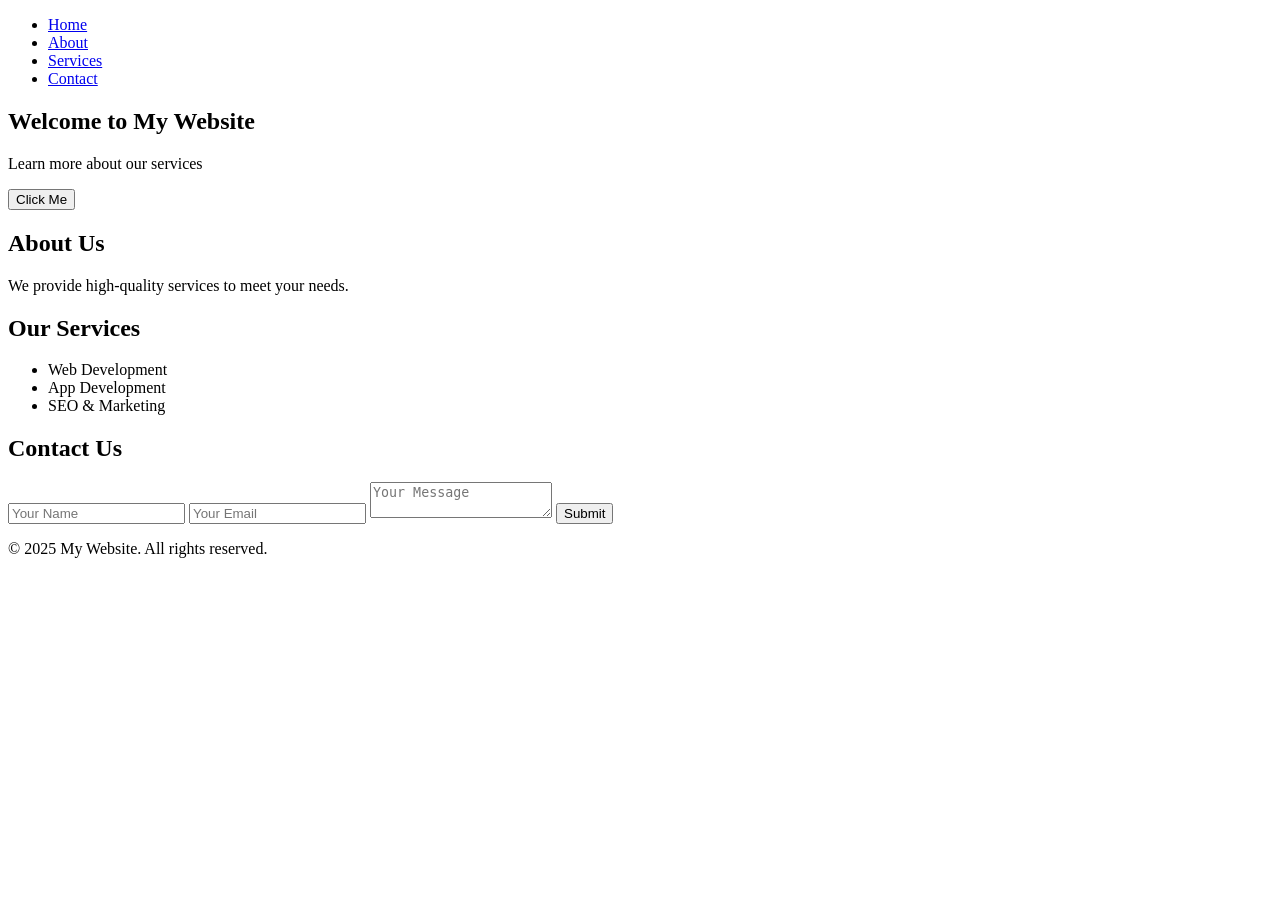
==== index.html @ a34a3e42 "Add files via upload" ====
<!DOCTYPE html>
<html lang="en">
<head>
    <meta charset="UTF-8">
    <meta name="viewport" content="width=device-width, initial-scale=1.0">
    <title>My Website</title>
    <link rel="stylesheet" href="styles.css">
</head>
<body>
    <header>
        <nav>
            <ul>
                <li><a href="#home">Home</a></li>
                <li><a href="#about">About</a></li>
                <li><a href="#services">Services</a></li>
                <li><a href="#contact">Contact</a></li>
            </ul>
        </nav>
    </header>

    <section id="home" class="hero">
        <h1>Welcome to My Website</h1>
        <p>Learn more about our services</p>
        <button onclick="showAlert()">Click Me</button>
    </section>

    <section id="about" class="content">
        <h2>About Us</h2>
        <p>We provide high-quality services to meet your needs.</p>
    </section>

    <section id="services" class="content">
        <h2>Our Services</h2>
        <ul>
            <li>Web Development</li>
            <li>App Development</li>
            <li>SEO & Marketing</li>
        </ul>
    </section>

    <section id="contact" class="content">
        <h2>Contact Us</h2>
        <form>
            <input type="text" id="name" placeholder="Your Name" required>
            <input type="email" id="email" placeholder="Your Email" required>
            <textarea id="message" placeholder="Your Message" required></textarea>
            <button type="submit">Submit</button>
        </form>
    </section>

    <footer>
        <p>&copy; 2025 My Website. All rights reserved.</p>
    </footer>

    <script src="script.js"></script>
</body>
</html>
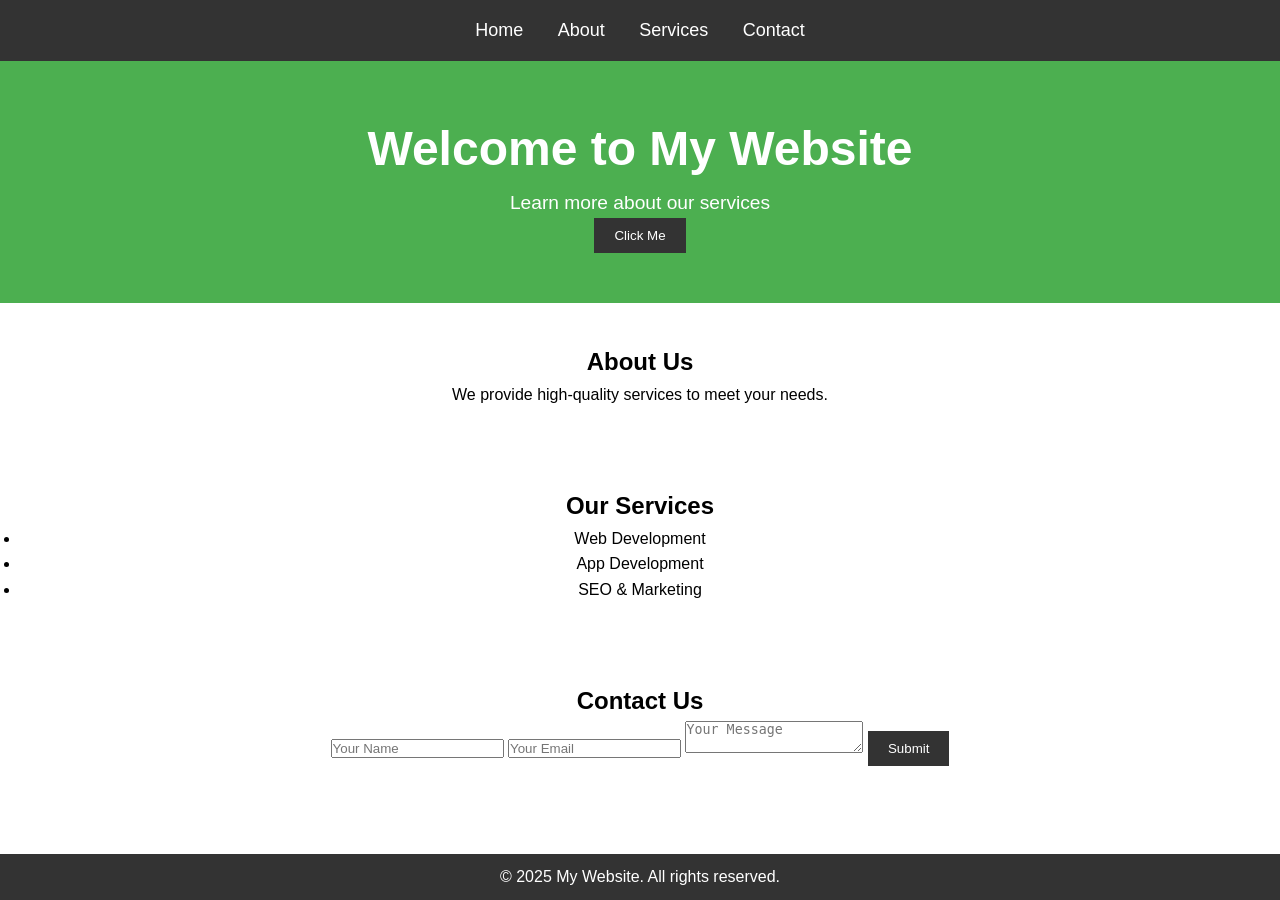
==== commit 7d9dd918: "Update index.html" ====
--- a/index.html
+++ b/index.html
@@ -4,7 +4,7 @@
     <meta charset="UTF-8">
     <meta name="viewport" content="width=device-width, initial-scale=1.0">
     <title>My Website</title>
-    <link rel="stylesheet" href="styles.css">
+    <link rel="stylesheet" href="text-1.css">
 </head>
 <body>
     <header>
--- a/text-1.css
+++ b/text-1.css
@@ -0,0 +1,74 @@
+* {
+    margin: 0;
+    padding: 0;
+    box-sizing: border-box;
+}
+
+body {
+    font-family: Arial, sans-serif;
+    line-height: 1.6;
+}
+
+header {
+    background: #333;
+    color: #fff;
+    padding: 1rem 0;
+}
+
+nav ul {
+    list-style: none;
+    text-align: center;
+}
+
+nav ul li {
+    display: inline;
+    margin: 0 15px;
+}
+
+nav ul li a {
+    color: #fff;
+    text-decoration: none;
+    font-size: 18px;
+}
+
+.hero {
+    background: #4CAF50;
+    color: white;
+    text-align: center;
+    padding: 50px 0;
+}
+
+.hero h1 {
+    font-size: 3rem;
+}
+
+.hero p {
+    font-size: 1.2rem;
+}
+
+button {
+    background: #333;
+    color: white;
+    border: none;
+    padding: 10px 20px;
+    cursor: pointer;
+}
+
+button:hover {
+    background: #555;
+}
+
+.content {
+    padding: 40px 20px;
+    text-align: center;
+}
+
+footer {
+    background: #333;
+    color: white;
+    text-align: center;
+    padding: 10px 0;
+    position: fixed;
+    width: 100%;
+    bottom: 0;
+}
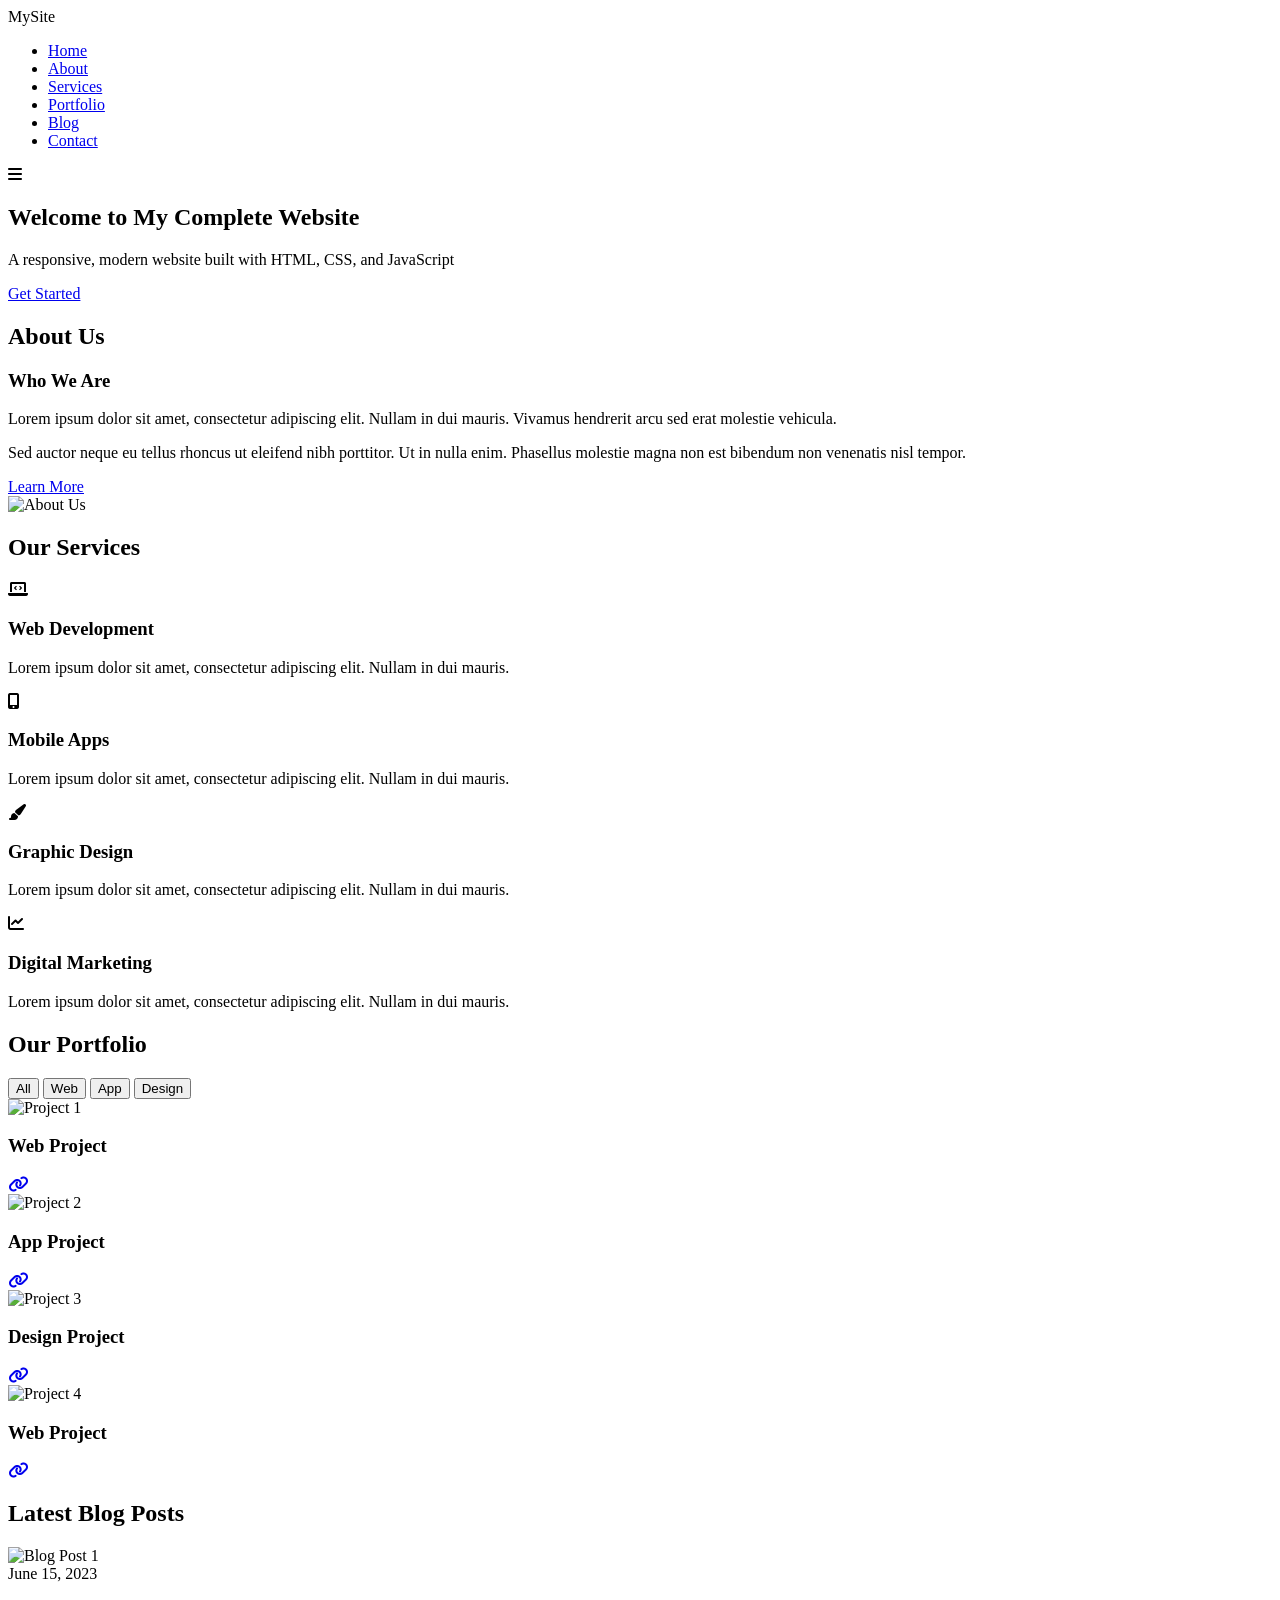
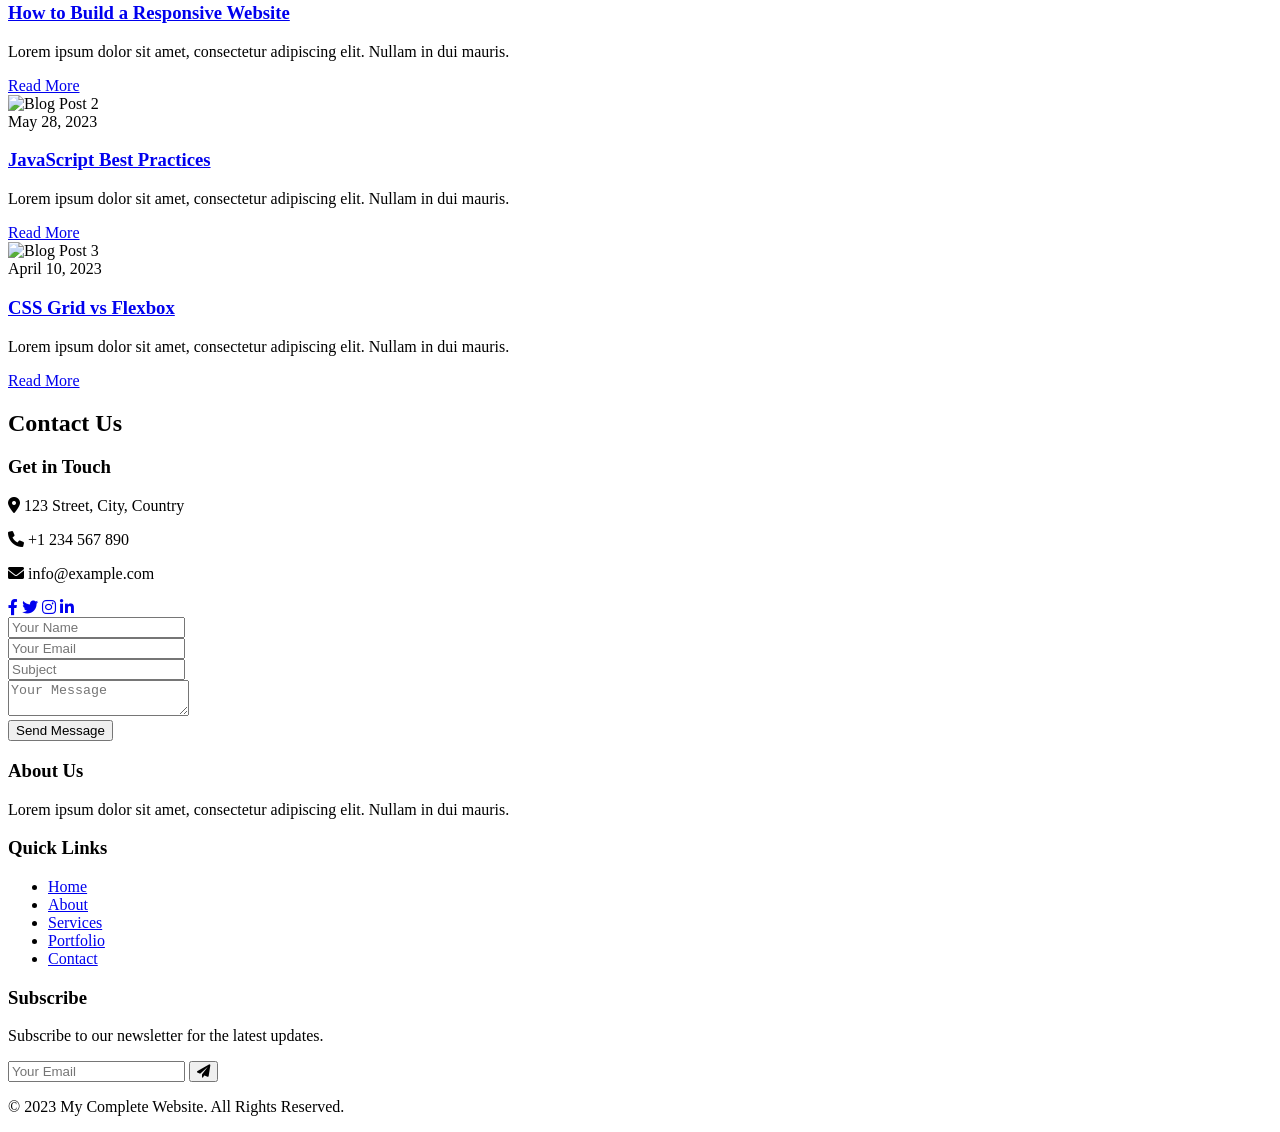
==== commit 79c86026: "Add files via upload" ====
--- a/index.html
+++ b/index.html
@@ -3,55 +3,237 @@
 <head>
     <meta charset="UTF-8">
     <meta name="viewport" content="width=device-width, initial-scale=1.0">
-    <title>My Website</title>
-    <link rel="stylesheet" href="text-1.css">
+    <title>My Complete Website</title>
+    <link rel="stylesheet" href="styles.css">
+    <link rel="stylesheet" href="https://cdnjs.cloudflare.com/ajax/libs/font-awesome/6.0.0-beta3/css/all.min.css">
 </head>
 <body>
+    <!-- Header/Navigation -->
     <header>
-        <nav>
-            <ul>
-                <li><a href="#home">Home</a></li>
-                <li><a href="#about">About</a></li>
-                <li><a href="#services">Services</a></li>
-                <li><a href="#contact">Contact</a></li>
-            </ul>
-        </nav>
+        <div class="container">
+            <div class="logo">MySite</div>
+            <nav class="main-nav">
+                <ul>
+                    <li><a href="#home">Home</a></li>
+                    <li><a href="#about">About</a></li>
+                    <li><a href="#services">Services</a></li>
+                    <li><a href="#portfolio">Portfolio</a></li>
+                    <li><a href="#blog">Blog</a></li>
+                    <li><a href="#contact">Contact</a></li>
+                </ul>
+            </nav>
+            <div class="mobile-menu-btn">
+                <i class="fas fa-bars"></i>
+            </div>
+        </div>
     </header>
 
-    <section id="home" class="hero">
-        <h1>Welcome to My Website</h1>
-        <p>Learn more about our services</p>
-        <button onclick="showAlert()">Click Me</button>
-    </section>
-
-    <section id="about" class="content">
-        <h2>About Us</h2>
-        <p>We provide high-quality services to meet your needs.</p>
-    </section>
-
-    <section id="services" class="content">
-        <h2>Our Services</h2>
-        <ul>
-            <li>Web Development</li>
-            <li>App Development</li>
-            <li>SEO & Marketing</li>
-        </ul>
-    </section>
-
-    <section id="contact" class="content">
-        <h2>Contact Us</h2>
-        <form>
-            <input type="text" id="name" placeholder="Your Name" required>
-            <input type="email" id="email" placeholder="Your Email" required>
-            <textarea id="message" placeholder="Your Message" required></textarea>
-            <button type="submit">Submit</button>
-        </form>
-    </section>
-
+    <!-- Hero Section -->
+    <section class="hero" id="home">
+        <div class="container">
+            <h1>Welcome to My Complete Website</h1>
+            <p>A responsive, modern website built with HTML, CSS, and JavaScript</p>
+            <a href="#contact" class="btn">Get Started</a>
+        </div>
+    </section>
+
+    <!-- About Section -->
+    <section class="about" id="about">
+        <div class="container">
+            <h2>About Us</h2>
+            <div class="about-content">
+                <div class="about-text">
+                    <h3>Who We Are</h3>
+                    <p>Lorem ipsum dolor sit amet, consectetur adipiscing elit. Nullam in dui mauris. Vivamus hendrerit arcu sed erat molestie vehicula.</p>
+                    <p>Sed auctor neque eu tellus rhoncus ut eleifend nibh porttitor. Ut in nulla enim. Phasellus molestie magna non est bibendum non venenatis nisl tempor.</p>
+                    <a href="#" class="btn">Learn More</a>
+                </div>
+                <div class="about-image">
+                    <img src="https://via.placeholder.com/500x300" alt="About Us">
+                </div>
+            </div>
+        </div>
+    </section>
+
+    <!-- Services Section -->
+    <section class="services" id="services">
+        <div class="container">
+            <h2>Our Services</h2>
+            <div class="services-grid">
+                <div class="service">
+                    <i class="fas fa-laptop-code"></i>
+                    <h3>Web Development</h3>
+                    <p>Lorem ipsum dolor sit amet, consectetur adipiscing elit. Nullam in dui mauris.</p>
+                </div>
+                <div class="service">
+                    <i class="fas fa-mobile-alt"></i>
+                    <h3>Mobile Apps</h3>
+                    <p>Lorem ipsum dolor sit amet, consectetur adipiscing elit. Nullam in dui mauris.</p>
+                </div>
+                <div class="service">
+                    <i class="fas fa-paint-brush"></i>
+                    <h3>Graphic Design</h3>
+                    <p>Lorem ipsum dolor sit amet, consectetur adipiscing elit. Nullam in dui mauris.</p>
+                </div>
+                <div class="service">
+                    <i class="fas fa-chart-line"></i>
+                    <h3>Digital Marketing</h3>
+                    <p>Lorem ipsum dolor sit amet, consectetur adipiscing elit. Nullam in dui mauris.</p>
+                </div>
+            </div>
+        </div>
+    </section>
+
+    <!-- Portfolio Section -->
+    <section class="portfolio" id="portfolio">
+        <div class="container">
+            <h2>Our Portfolio</h2>
+            <div class="portfolio-filter">
+                <button class="active" data-filter="all">All</button>
+                <button data-filter="web">Web</button>
+                <button data-filter="app">App</button>
+                <button data-filter="design">Design</button>
+            </div>
+            <div class="portfolio-grid">
+                <div class="portfolio-item" data-category="web">
+                    <img src="https://via.placeholder.com/400x300" alt="Project 1">
+                    <div class="overlay">
+                        <h3>Web Project</h3>
+                        <a href="#"><i class="fas fa-link"></i></a>
+                    </div>
+                </div>
+                <div class="portfolio-item" data-category="app">
+                    <img src="https://via.placeholder.com/400x300" alt="Project 2">
+                    <div class="overlay">
+                        <h3>App Project</h3>
+                        <a href="#"><i class="fas fa-link"></i></a>
+                    </div>
+                </div>
+                <div class="portfolio-item" data-category="design">
+                    <img src="https://via.placeholder.com/400x300" alt="Project 3">
+                    <div class="overlay">
+                        <h3>Design Project</h3>
+                        <a href="#"><i class="fas fa-link"></i></a>
+                    </div>
+                </div>
+                <div class="portfolio-item" data-category="web">
+                    <img src="https://via.placeholder.com/400x300" alt="Project 4">
+                    <div class="overlay">
+                        <h3>Web Project</h3>
+                        <a href="#"><i class="fas fa-link"></i></a>
+                    </div>
+                </div>
+            </div>
+        </div>
+    </section>
+
+    <!-- Blog Section -->
+    <section class="blog" id="blog">
+        <div class="container">
+            <h2>Latest Blog Posts</h2>
+            <div class="blog-grid">
+                <article class="blog-post">
+                    <img src="https://via.placeholder.com/400x250" alt="Blog Post 1">
+                    <div class="post-content">
+                        <span class="post-date">June 15, 2023</span>
+                        <h3><a href="#">How to Build a Responsive Website</a></h3>
+                        <p>Lorem ipsum dolor sit amet, consectetur adipiscing elit. Nullam in dui mauris.</p>
+                        <a href="#" class="read-more">Read More</a>
+                    </div>
+                </article>
+                <article class="blog-post">
+                    <img src="https://via.placeholder.com/400x250" alt="Blog Post 2">
+                    <div class="post-content">
+                        <span class="post-date">May 28, 2023</span>
+                        <h3><a href="#">JavaScript Best Practices</a></h3>
+                        <p>Lorem ipsum dolor sit amet, consectetur adipiscing elit. Nullam in dui mauris.</p>
+                        <a href="#" class="read-more">Read More</a>
+                    </div>
+                </article>
+                <article class="blog-post">
+                    <img src="https://via.placeholder.com/400x250" alt="Blog Post 3">
+                    <div class="post-content">
+                        <span class="post-date">April 10, 2023</span>
+                        <h3><a href="#">CSS Grid vs Flexbox</a></h3>
+                        <p>Lorem ipsum dolor sit amet, consectetur adipiscing elit. Nullam in dui mauris.</p>
+                        <a href="#" class="read-more">Read More</a>
+                    </div>
+                </article>
+            </div>
+        </div>
+    </section>
+
+    <!-- Contact Section -->
+    <section class="contact" id="contact">
+        <div class="container">
+            <h2>Contact Us</h2>
+            <div class="contact-content">
+                <div class="contact-info">
+                    <h3>Get in Touch</h3>
+                    <p><i class="fas fa-map-marker-alt"></i> 123 Street, City, Country</p>
+                    <p><i class="fas fa-phone"></i> +1 234 567 890</p>
+                    <p><i class="fas fa-envelope"></i> info@example.com</p>
+                    <div class="social-links">
+                        <a href="#"><i class="fab fa-facebook-f"></i></a>
+                        <a href="#"><i class="fab fa-twitter"></i></a>
+                        <a href="#"><i class="fab fa-instagram"></i></a>
+                        <a href="#"><i class="fab fa-linkedin-in"></i></a>
+                    </div>
+                </div>
+                <form class="contact-form">
+                    <div class="form-group">
+                        <input type="text" placeholder="Your Name" required>
+                    </div>
+                    <div class="form-group">
+                        <input type="email" placeholder="Your Email" required>
+                    </div>
+                    <div class="form-group">
+                        <input type="text" placeholder="Subject">
+                    </div>
+                    <div class="form-group">
+                        <textarea placeholder="Your Message" required></textarea>
+                    </div>
+                    <button type="submit" class="btn">Send Message</button>
+                </form>
+            </div>
+        </div>
+    </section>
+
+    <!-- Footer -->
     <footer>
-        <p>&copy; 2025 My Website. All rights reserved.</p>
+        <div class="container">
+            <div class="footer-content">
+                <div class="footer-section">
+                    <h3>About Us</h3>
+                    <p>Lorem ipsum dolor sit amet, consectetur adipiscing elit. Nullam in dui mauris.</p>
+                </div>
+                <div class="footer-section">
+                    <h3>Quick Links</h3>
+                    <ul>
+                        <li><a href="#home">Home</a></li>
+                        <li><a href="#about">About</a></li>
+                        <li><a href="#services">Services</a></li>
+                        <li><a href="#portfolio">Portfolio</a></li>
+                        <li><a href="#contact">Contact</a></li>
+                    </ul>
+                </div>
+                <div class="footer-section">
+                    <h3>Subscribe</h3>
+                    <p>Subscribe to our newsletter for the latest updates.</p>
+                    <form class="subscribe-form">
+                        <input type="email" placeholder="Your Email">
+                        <button type="submit"><i class="fas fa-paper-plane"></i></button>
+                    </form>
+                </div>
+            </div>
+        </div>
+        <div class="footer-bottom">
+            <div class="container">
+                <p>&copy; 2023 My Complete Website. All Rights Reserved.</p>
+            </div>
+        </div>
     </footer>
 
     <script src="script.js"></script>
 </body>
-</html>
+</html>
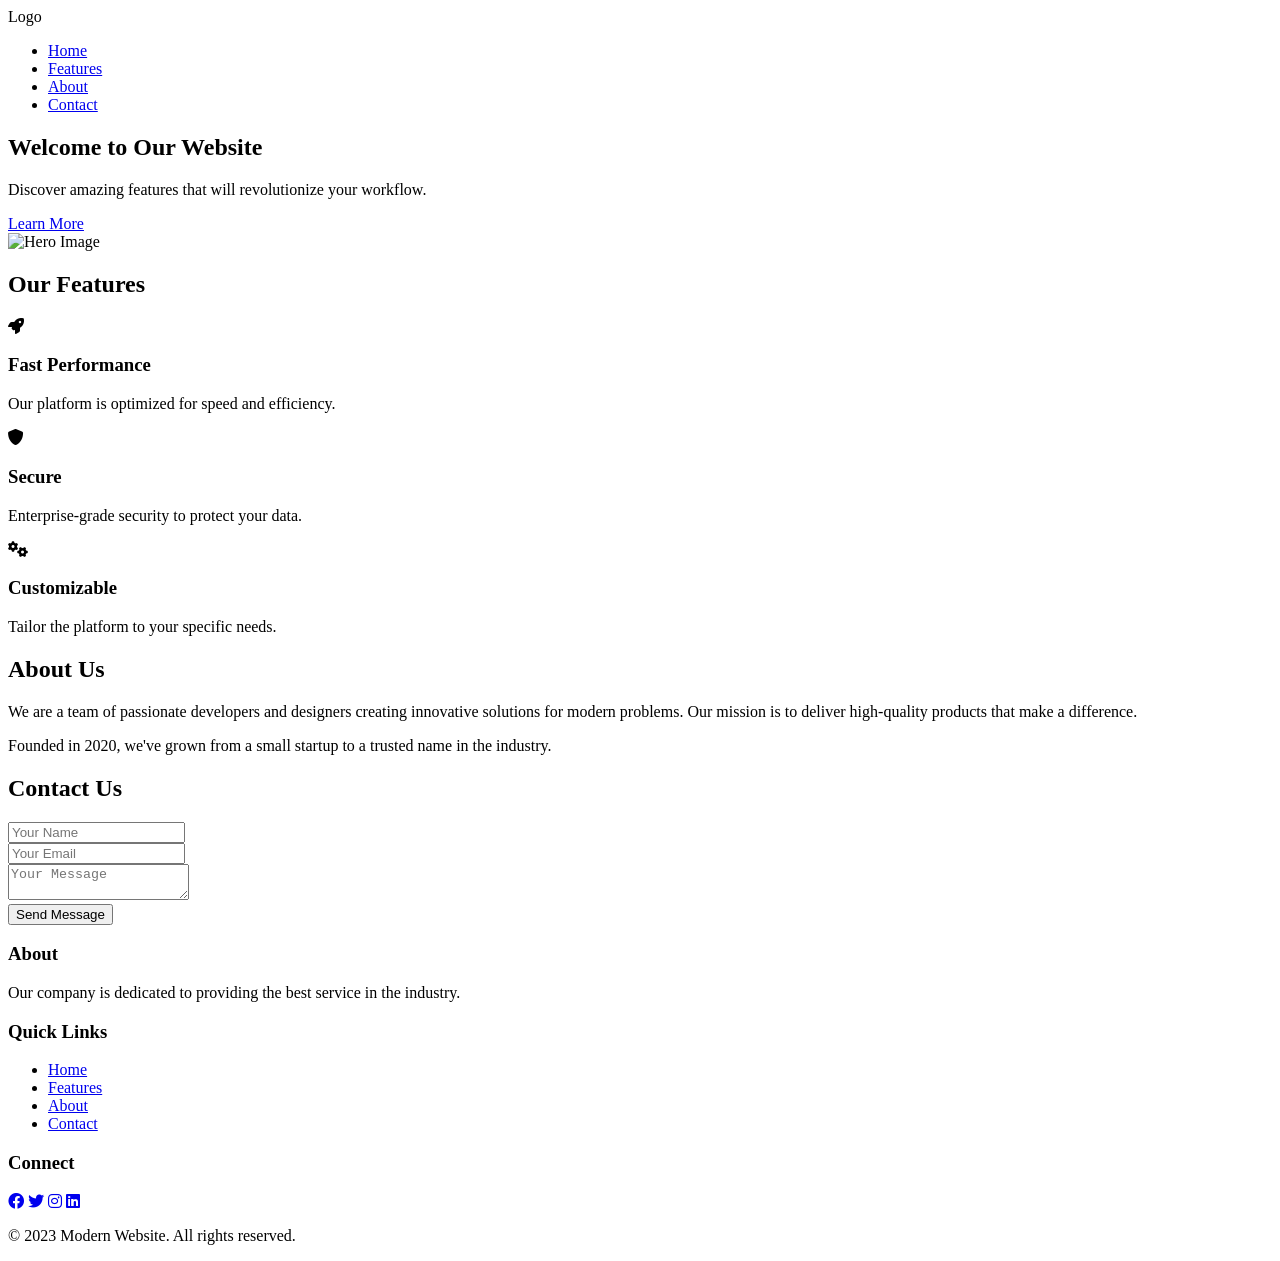
==== commit 75cf8779: "Add files via upload" ====
--- a/index.html
+++ b/index.html
@@ -3,233 +3,122 @@
 <head>
     <meta charset="UTF-8">
     <meta name="viewport" content="width=device-width, initial-scale=1.0">
-    <title>My Complete Website</title>
+    <title>Modern Website</title>
     <link rel="stylesheet" href="styles.css">
     <link rel="stylesheet" href="https://cdnjs.cloudflare.com/ajax/libs/font-awesome/6.0.0-beta3/css/all.min.css">
 </head>
 <body>
-    <!-- Header/Navigation -->
     <header>
         <div class="container">
-            <div class="logo">MySite</div>
-            <nav class="main-nav">
-                <ul>
+            <nav>
+                <div class="logo">Logo</div>
+                <ul class="nav-links">
                     <li><a href="#home">Home</a></li>
+                    <li><a href="#features">Features</a></li>
                     <li><a href="#about">About</a></li>
-                    <li><a href="#services">Services</a></li>
-                    <li><a href="#portfolio">Portfolio</a></li>
-                    <li><a href="#blog">Blog</a></li>
                     <li><a href="#contact">Contact</a></li>
                 </ul>
+                <div class="burger">
+                    <div class="line1"></div>
+                    <div class="line2"></div>
+                    <div class="line3"></div>
+                </div>
             </nav>
-            <div class="mobile-menu-btn">
-                <i class="fas fa-bars"></i>
-            </div>
         </div>
     </header>
 
-    <!-- Hero Section -->
-    <section class="hero" id="home">
+    <section id="home" class="hero">
         <div class="container">
-            <h1>Welcome to My Complete Website</h1>
-            <p>A responsive, modern website built with HTML, CSS, and JavaScript</p>
-            <a href="#contact" class="btn">Get Started</a>
+            <div class="hero-content">
+                <h1>Welcome to Our Website</h1>
+                <p>Discover amazing features that will revolutionize your workflow.</p>
+                <a href="#features" class="btn">Learn More</a>
+            </div>
+            <div class="hero-image">
+                <img src="https://via.placeholder.com/500x300" alt="Hero Image">
+            </div>
         </div>
     </section>
 
-    <!-- About Section -->
-    <section class="about" id="about">
+    <section id="features" class="features">
         <div class="container">
-            <h2>About Us</h2>
-            <div class="about-content">
-                <div class="about-text">
-                    <h3>Who We Are</h3>
-                    <p>Lorem ipsum dolor sit amet, consectetur adipiscing elit. Nullam in dui mauris. Vivamus hendrerit arcu sed erat molestie vehicula.</p>
-                    <p>Sed auctor neque eu tellus rhoncus ut eleifend nibh porttitor. Ut in nulla enim. Phasellus molestie magna non est bibendum non venenatis nisl tempor.</p>
-                    <a href="#" class="btn">Learn More</a>
+            <h2>Our Features</h2>
+            <div class="features-grid">
+                <div class="feature-card">
+                    <i class="fas fa-rocket"></i>
+                    <h3>Fast Performance</h3>
+                    <p>Our platform is optimized for speed and efficiency.</p>
                 </div>
-                <div class="about-image">
-                    <img src="https://via.placeholder.com/500x300" alt="About Us">
+                <div class="feature-card">
+                    <i class="fas fa-shield-alt"></i>
+                    <h3>Secure</h3>
+                    <p>Enterprise-grade security to protect your data.</p>
+                </div>
+                <div class="feature-card">
+                    <i class="fas fa-cogs"></i>
+                    <h3>Customizable</h3>
+                    <p>Tailor the platform to your specific needs.</p>
                 </div>
             </div>
         </div>
     </section>
 
-    <!-- Services Section -->
-    <section class="services" id="services">
+    <section id="about" class="about">
         <div class="container">
-            <h2>Our Services</h2>
-            <div class="services-grid">
-                <div class="service">
-                    <i class="fas fa-laptop-code"></i>
-                    <h3>Web Development</h3>
-                    <p>Lorem ipsum dolor sit amet, consectetur adipiscing elit. Nullam in dui mauris.</p>
-                </div>
-                <div class="service">
-                    <i class="fas fa-mobile-alt"></i>
-                    <h3>Mobile Apps</h3>
-                    <p>Lorem ipsum dolor sit amet, consectetur adipiscing elit. Nullam in dui mauris.</p>
-                </div>
-                <div class="service">
-                    <i class="fas fa-paint-brush"></i>
-                    <h3>Graphic Design</h3>
-                    <p>Lorem ipsum dolor sit amet, consectetur adipiscing elit. Nullam in dui mauris.</p>
-                </div>
-                <div class="service">
-                    <i class="fas fa-chart-line"></i>
-                    <h3>Digital Marketing</h3>
-                    <p>Lorem ipsum dolor sit amet, consectetur adipiscing elit. Nullam in dui mauris.</p>
-                </div>
+            <div class="about-content">
+                <h2>About Us</h2>
+                <p>We are a team of passionate developers and designers creating innovative solutions for modern problems. Our mission is to deliver high-quality products that make a difference.</p>
+                <p>Founded in 2020, we've grown from a small startup to a trusted name in the industry.</p>
             </div>
         </div>
     </section>
 
-    <!-- Portfolio Section -->
-    <section class="portfolio" id="portfolio">
+    <section id="contact" class="contact">
         <div class="container">
-            <h2>Our Portfolio</h2>
-            <div class="portfolio-filter">
-                <button class="active" data-filter="all">All</button>
-                <button data-filter="web">Web</button>
-                <button data-filter="app">App</button>
-                <button data-filter="design">Design</button>
-            </div>
-            <div class="portfolio-grid">
-                <div class="portfolio-item" data-category="web">
-                    <img src="https://via.placeholder.com/400x300" alt="Project 1">
-                    <div class="overlay">
-                        <h3>Web Project</h3>
-                        <a href="#"><i class="fas fa-link"></i></a>
-                    </div>
+            <h2>Contact Us</h2>
+            <form id="contactForm">
+                <div class="form-group">
+                    <input type="text" id="name" placeholder="Your Name" required>
                 </div>
-                <div class="portfolio-item" data-category="app">
-                    <img src="https://via.placeholder.com/400x300" alt="Project 2">
-                    <div class="overlay">
-                        <h3>App Project</h3>
-                        <a href="#"><i class="fas fa-link"></i></a>
-                    </div>
+                <div class="form-group">
+                    <input type="email" id="email" placeholder="Your Email" required>
                 </div>
-                <div class="portfolio-item" data-category="design">
-                    <img src="https://via.placeholder.com/400x300" alt="Project 3">
-                    <div class="overlay">
-                        <h3>Design Project</h3>
-                        <a href="#"><i class="fas fa-link"></i></a>
-                    </div>
+                <div class="form-group">
+                    <textarea id="message" placeholder="Your Message" required></textarea>
                 </div>
-                <div class="portfolio-item" data-category="web">
-                    <img src="https://via.placeholder.com/400x300" alt="Project 4">
-                    <div class="overlay">
-                        <h3>Web Project</h3>
-                        <a href="#"><i class="fas fa-link"></i></a>
-                    </div>
-                </div>
-            </div>
+                <button type="submit" class="btn">Send Message</button>
+            </form>
         </div>
     </section>
 
-    <!-- Blog Section -->
-    <section class="blog" id="blog">
-        <div class="container">
-            <h2>Latest Blog Posts</h2>
-            <div class="blog-grid">
-                <article class="blog-post">
-                    <img src="https://via.placeholder.com/400x250" alt="Blog Post 1">
-                    <div class="post-content">
-                        <span class="post-date">June 15, 2023</span>
-                        <h3><a href="#">How to Build a Responsive Website</a></h3>
-                        <p>Lorem ipsum dolor sit amet, consectetur adipiscing elit. Nullam in dui mauris.</p>
-                        <a href="#" class="read-more">Read More</a>
-                    </div>
-                </article>
-                <article class="blog-post">
-                    <img src="https://via.placeholder.com/400x250" alt="Blog Post 2">
-                    <div class="post-content">
-                        <span class="post-date">May 28, 2023</span>
-                        <h3><a href="#">JavaScript Best Practices</a></h3>
-                        <p>Lorem ipsum dolor sit amet, consectetur adipiscing elit. Nullam in dui mauris.</p>
-                        <a href="#" class="read-more">Read More</a>
-                    </div>
-                </article>
-                <article class="blog-post">
-                    <img src="https://via.placeholder.com/400x250" alt="Blog Post 3">
-                    <div class="post-content">
-                        <span class="post-date">April 10, 2023</span>
-                        <h3><a href="#">CSS Grid vs Flexbox</a></h3>
-                        <p>Lorem ipsum dolor sit amet, consectetur adipiscing elit. Nullam in dui mauris.</p>
-                        <a href="#" class="read-more">Read More</a>
-                    </div>
-                </article>
-            </div>
-        </div>
-    </section>
-
-    <!-- Contact Section -->
-    <section class="contact" id="contact">
-        <div class="container">
-            <h2>Contact Us</h2>
-            <div class="contact-content">
-                <div class="contact-info">
-                    <h3>Get in Touch</h3>
-                    <p><i class="fas fa-map-marker-alt"></i> 123 Street, City, Country</p>
-                    <p><i class="fas fa-phone"></i> +1 234 567 890</p>
-                    <p><i class="fas fa-envelope"></i> info@example.com</p>
-                    <div class="social-links">
-                        <a href="#"><i class="fab fa-facebook-f"></i></a>
-                        <a href="#"><i class="fab fa-twitter"></i></a>
-                        <a href="#"><i class="fab fa-instagram"></i></a>
-                        <a href="#"><i class="fab fa-linkedin-in"></i></a>
-                    </div>
-                </div>
-                <form class="contact-form">
-                    <div class="form-group">
-                        <input type="text" placeholder="Your Name" required>
-                    </div>
-                    <div class="form-group">
-                        <input type="email" placeholder="Your Email" required>
-                    </div>
-                    <div class="form-group">
-                        <input type="text" placeholder="Subject">
-                    </div>
-                    <div class="form-group">
-                        <textarea placeholder="Your Message" required></textarea>
-                    </div>
-                    <button type="submit" class="btn">Send Message</button>
-                </form>
-            </div>
-        </div>
-    </section>
-
-    <!-- Footer -->
     <footer>
         <div class="container">
             <div class="footer-content">
                 <div class="footer-section">
-                    <h3>About Us</h3>
-                    <p>Lorem ipsum dolor sit amet, consectetur adipiscing elit. Nullam in dui mauris.</p>
+                    <h3>About</h3>
+                    <p>Our company is dedicated to providing the best service in the industry.</p>
                 </div>
                 <div class="footer-section">
                     <h3>Quick Links</h3>
                     <ul>
                         <li><a href="#home">Home</a></li>
+                        <li><a href="#features">Features</a></li>
                         <li><a href="#about">About</a></li>
-                        <li><a href="#services">Services</a></li>
-                        <li><a href="#portfolio">Portfolio</a></li>
                         <li><a href="#contact">Contact</a></li>
                     </ul>
                 </div>
                 <div class="footer-section">
-                    <h3>Subscribe</h3>
-                    <p>Subscribe to our newsletter for the latest updates.</p>
-                    <form class="subscribe-form">
-                        <input type="email" placeholder="Your Email">
-                        <button type="submit"><i class="fas fa-paper-plane"></i></button>
-                    </form>
+                    <h3>Connect</h3>
+                    <div class="social-icons">
+                        <a href="#"><i class="fab fa-facebook"></i></a>
+                        <a href="#"><i class="fab fa-twitter"></i></a>
+                        <a href="#"><i class="fab fa-instagram"></i></a>
+                        <a href="#"><i class="fab fa-linkedin"></i></a>
+                    </div>
                 </div>
             </div>
-        </div>
-        <div class="footer-bottom">
-            <div class="container">
-                <p>&copy; 2023 My Complete Website. All Rights Reserved.</p>
+            <div class="footer-bottom">
+                <p>&copy; 2023 Modern Website. All rights reserved.</p>
             </div>
         </div>
     </footer>
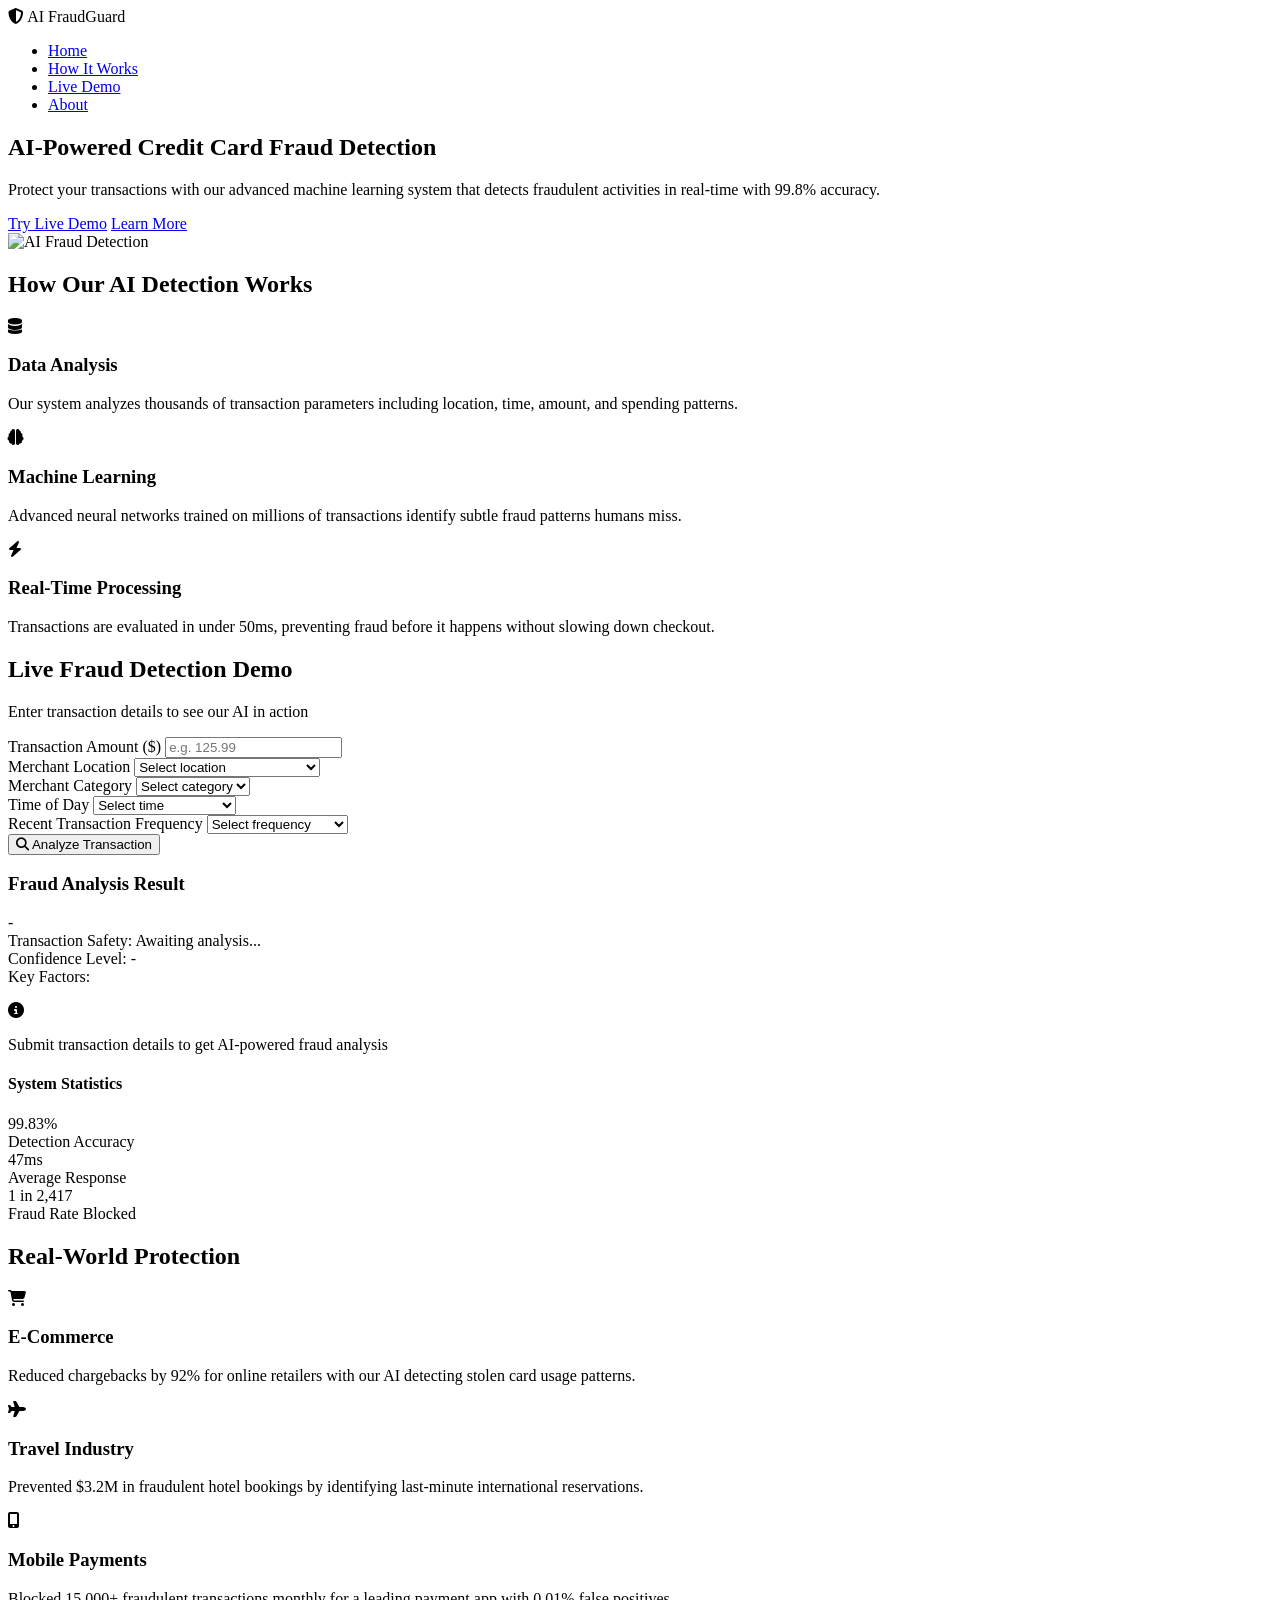
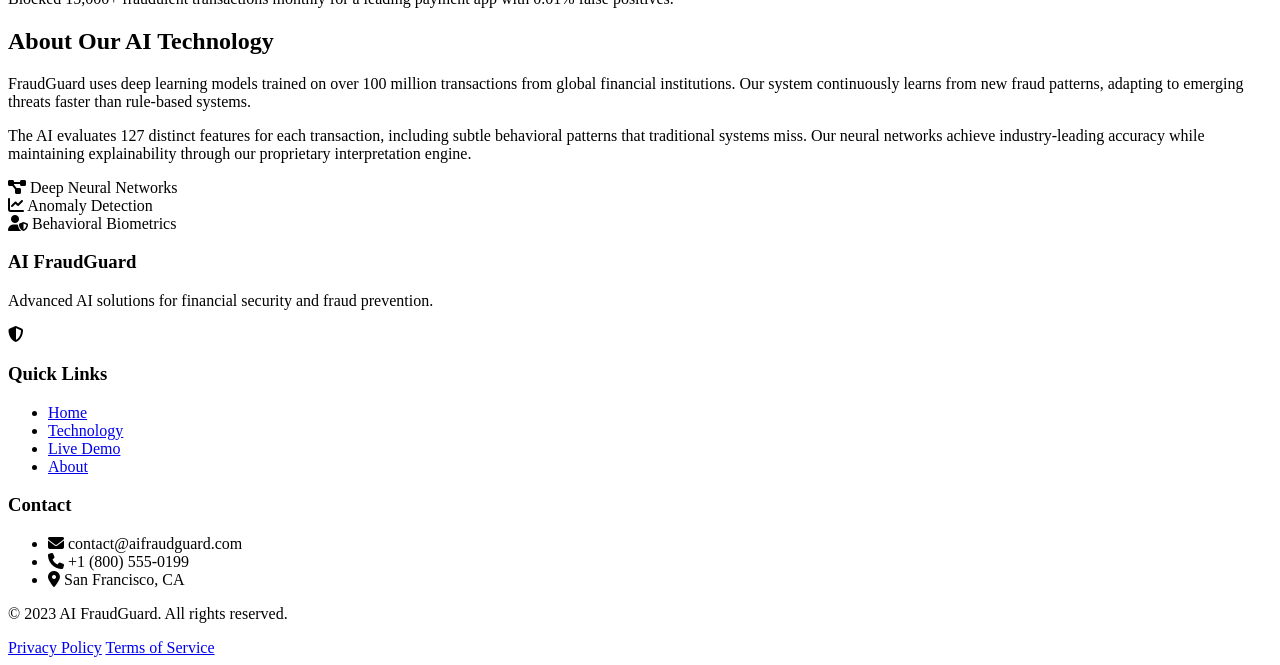
==== commit d58bcf87: "Add files via upload" ====
--- a/index.html
+++ b/index.html
@@ -3,20 +3,23 @@
 <head>
     <meta charset="UTF-8">
     <meta name="viewport" content="width=device-width, initial-scale=1.0">
-    <title>Modern Website</title>
+    <title>AI FraudGuard | Credit Card Fraud Detection</title>
     <link rel="stylesheet" href="styles.css">
-    <link rel="stylesheet" href="https://cdnjs.cloudflare.com/ajax/libs/font-awesome/6.0.0-beta3/css/all.min.css">
+    <link rel="stylesheet" href="https://cdnjs.cloudflare.com/ajax/libs/font-awesome/6.4.0/css/all.min.css">
 </head>
 <body>
     <header>
         <div class="container">
             <nav>
-                <div class="logo">Logo</div>
+                <div class="logo">
+                    <i class="fas fa-shield-alt"></i>
+                    <span>AI FraudGuard</span>
+                </div>
                 <ul class="nav-links">
                     <li><a href="#home">Home</a></li>
-                    <li><a href="#features">Features</a></li>
+                    <li><a href="#how-it-works">How It Works</a></li>
+                    <li><a href="#demo">Live Demo</a></li>
                     <li><a href="#about">About</a></li>
-                    <li><a href="#contact">Contact</a></li>
                 </ul>
                 <div class="burger">
                     <div class="line1"></div>
@@ -30,34 +33,188 @@
     <section id="home" class="hero">
         <div class="container">
             <div class="hero-content">
-                <h1>Welcome to Our Website</h1>
-                <p>Discover amazing features that will revolutionize your workflow.</p>
-                <a href="#features" class="btn">Learn More</a>
+                <h1>AI-Powered Credit Card Fraud Detection</h1>
+                <p>Protect your transactions with our advanced machine learning system that detects fraudulent activities in real-time with 99.8% accuracy.</p>
+                <div class="cta-buttons">
+                    <a href="#demo" class="btn primary">Try Live Demo</a>
+                    <a href="#how-it-works" class="btn secondary">Learn More</a>
+                </div>
             </div>
             <div class="hero-image">
-                <img src="https://via.placeholder.com/500x300" alt="Hero Image">
-            </div>
-        </div>
-    </section>
-
-    <section id="features" class="features">
-        <div class="container">
-            <h2>Our Features</h2>
+                <img src="https://via.placeholder.com/600x400?text=Fraud+Detection+AI" alt="AI Fraud Detection">
+            </div>
+        </div>
+    </section>
+
+    <section id="how-it-works" class="features">
+        <div class="container">
+            <h2>How Our AI Detection Works</h2>
             <div class="features-grid">
                 <div class="feature-card">
-                    <i class="fas fa-rocket"></i>
-                    <h3>Fast Performance</h3>
-                    <p>Our platform is optimized for speed and efficiency.</p>
+                    <div class="feature-icon">
+                        <i class="fas fa-database"></i>
+                    </div>
+                    <h3>Data Analysis</h3>
+                    <p>Our system analyzes thousands of transaction parameters including location, time, amount, and spending patterns.</p>
                 </div>
                 <div class="feature-card">
-                    <i class="fas fa-shield-alt"></i>
-                    <h3>Secure</h3>
-                    <p>Enterprise-grade security to protect your data.</p>
+                    <div class="feature-icon">
+                        <i class="fas fa-brain"></i>
+                    </div>
+                    <h3>Machine Learning</h3>
+                    <p>Advanced neural networks trained on millions of transactions identify subtle fraud patterns humans miss.</p>
                 </div>
                 <div class="feature-card">
-                    <i class="fas fa-cogs"></i>
-                    <h3>Customizable</h3>
-                    <p>Tailor the platform to your specific needs.</p>
+                    <div class="feature-icon">
+                        <i class="fas fa-bolt"></i>
+                    </div>
+                    <h3>Real-Time Processing</h3>
+                    <p>Transactions are evaluated in under 50ms, preventing fraud before it happens without slowing down checkout.</p>
+                </div>
+            </div>
+        </div>
+    </section>
+
+    <section id="demo" class="demo-section">
+        <div class="container">
+            <h2>Live Fraud Detection Demo</h2>
+            <p class="subtitle">Enter transaction details to see our AI in action</p>
+            
+            <div class="demo-container">
+                <div class="input-section">
+                    <form id="transactionForm">
+                        <div class="form-group">
+                            <label for="amount">Transaction Amount ($)</label>
+                            <input type="number" id="amount" placeholder="e.g. 125.99" step="0.01" min="0" required>
+                        </div>
+                        
+                        <div class="form-group">
+                            <label for="location">Merchant Location</label>
+                            <select id="location" required>
+                                <option value="">Select location</option>
+                                <option value="local">Local (Same as cardholder)</option>
+                                <option value="domestic">Domestic (Same country)</option>
+                                <option value="international">International</option>
+                                <option value="high_risk">High Risk Country</option>
+                            </select>
+                        </div>
+                        
+                        <div class="form-group">
+                            <label for="category">Merchant Category</label>
+                            <select id="category" required>
+                                <option value="">Select category</option>
+                                <option value="groceries">Groceries</option>
+                                <option value="electronics">Electronics</option>
+                                <option value="travel">Travel</option>
+                                <option value="gaming">Online Gaming</option>
+                                <option value="luxury">Luxury Goods</option>
+                            </select>
+                        </div>
+                        
+                        <div class="form-group">
+                            <label for="time">Time of Day</label>
+                            <select id="time" required>
+                                <option value="">Select time</option>
+                                <option value="day">Daytime (8AM-8PM)</option>
+                                <option value="night">Night (8PM-8AM)</option>
+                            </select>
+                        </div>
+                        
+                        <div class="form-group">
+                            <label for="frequency">Recent Transaction Frequency</label>
+                            <select id="frequency" required>
+                                <option value="">Select frequency</option>
+                                <option value="normal">Normal (1-5/day)</option>
+                                <option value="high">High (6-15/day)</option>
+                                <option value="very_high">Very High (16+/day)</option>
+                            </select>
+                        </div>
+                        
+                        <button type="submit" class="btn primary">
+                            <i class="fas fa-search"></i> Analyze Transaction
+                        </button>
+                    </form>
+                </div>
+                
+                <div class="output-section">
+                    <div class="result-card" id="resultCard">
+                        <div class="result-header">
+                            <h3>Fraud Analysis Result</h3>
+                            <div class="risk-indicator">
+                                <span id="riskLevel">-</span>
+                                <div class="risk-meter">
+                                    <div class="meter-fill" id="riskMeter"></div>
+                                </div>
+                            </div>
+                        </div>
+                        
+                        <div class="result-details">
+                            <div class="detail-item">
+                                <span class="detail-label">Transaction Safety:</span>
+                                <span class="detail-value" id="safetyResult">Awaiting analysis...</span>
+                            </div>
+                            <div class="detail-item">
+                                <span class="detail-label">Confidence Level:</span>
+                                <span class="detail-value" id="confidenceResult">-</span>
+                            </div>
+                            <div class="detail-item">
+                                <span class="detail-label">Key Factors:</span>
+                                <ul class="factor-list" id="factorList">
+                                    <!-- Factors will be added by JS -->
+                                </ul>
+                            </div>
+                        </div>
+                        
+                        <div class="recommendation" id="recommendation">
+                            <i class="fas fa-info-circle"></i>
+                            <p>Submit transaction details to get AI-powered fraud analysis</p>
+                        </div>
+                    </div>
+                    
+                    <div class="stats-card">
+                        <h4>System Statistics</h4>
+                        <div class="stat-item">
+                            <div class="stat-value" id="accuracyStat">99.83%</div>
+                            <div class="stat-label">Detection Accuracy</div>
+                        </div>
+                        <div class="stat-item">
+                            <div class="stat-value" id="speedStat">47ms</div>
+                            <div class="stat-label">Average Response</div>
+                        </div>
+                        <div class="stat-item">
+                            <div class="stat-value" id="fraudStat">1 in 2,417</div>
+                            <div class="stat-label">Fraud Rate Blocked</div>
+                        </div>
+                    </div>
+                </div>
+            </div>
+        </div>
+    </section>
+
+    <section class="case-studies">
+        <div class="container">
+            <h2>Real-World Protection</h2>
+            <div class="case-grid">
+                <div class="case-card">
+                    <div class="case-icon">
+                        <i class="fas fa-shopping-cart"></i>
+                    </div>
+                    <h3>E-Commerce</h3>
+                    <p>Reduced chargebacks by 92% for online retailers with our AI detecting stolen card usage patterns.</p>
+                </div>
+                <div class="case-card">
+                    <div class="case-icon">
+                        <i class="fas fa-plane"></i>
+                    </div>
+                    <h3>Travel Industry</h3>
+                    <p>Prevented $3.2M in fraudulent hotel bookings by identifying last-minute international reservations.</p>
+                </div>
+                <div class="case-card">
+                    <div class="case-icon">
+                        <i class="fas fa-mobile-alt"></i>
+                    </div>
+                    <h3>Mobile Payments</h3>
+                    <p>Blocked 15,000+ fraudulent transactions monthly for a leading payment app with 0.01% false positives.</p>
                 </div>
             </div>
         </div>
@@ -66,28 +223,24 @@
     <section id="about" class="about">
         <div class="container">
             <div class="about-content">
-                <h2>About Us</h2>
-                <p>We are a team of passionate developers and designers creating innovative solutions for modern problems. Our mission is to deliver high-quality products that make a difference.</p>
-                <p>Founded in 2020, we've grown from a small startup to a trusted name in the industry.</p>
-            </div>
-        </div>
-    </section>
-
-    <section id="contact" class="contact">
-        <div class="container">
-            <h2>Contact Us</h2>
-            <form id="contactForm">
-                <div class="form-group">
-                    <input type="text" id="name" placeholder="Your Name" required>
-                </div>
-                <div class="form-group">
-                    <input type="email" id="email" placeholder="Your Email" required>
-                </div>
-                <div class="form-group">
-                    <textarea id="message" placeholder="Your Message" required></textarea>
-                </div>
-                <button type="submit" class="btn">Send Message</button>
-            </form>
+                <h2>About Our AI Technology</h2>
+                <p>FraudGuard uses deep learning models trained on over 100 million transactions from global financial institutions. Our system continuously learns from new fraud patterns, adapting to emerging threats faster than rule-based systems.</p>
+                <p>The AI evaluates 127 distinct features for each transaction, including subtle behavioral patterns that traditional systems miss. Our neural networks achieve industry-leading accuracy while maintaining explainability through our proprietary interpretation engine.</p>
+                <div class="tech-stack">
+                    <div class="tech-item">
+                        <i class="fas fa-project-diagram"></i>
+                        <span>Deep Neural Networks</span>
+                    </div>
+                    <div class="tech-item">
+                        <i class="fas fa-chart-line"></i>
+                        <span>Anomaly Detection</span>
+                    </div>
+                    <div class="tech-item">
+                        <i class="fas fa-user-shield"></i>
+                        <span>Behavioral Biometrics</span>
+                    </div>
+                </div>
+            </div>
         </div>
     </section>
 
@@ -95,30 +248,36 @@
         <div class="container">
             <div class="footer-content">
                 <div class="footer-section">
-                    <h3>About</h3>
-                    <p>Our company is dedicated to providing the best service in the industry.</p>
+                    <h3>AI FraudGuard</h3>
+                    <p>Advanced AI solutions for financial security and fraud prevention.</p>
+                    <div class="footer-logo">
+                        <i class="fas fa-shield-alt"></i>
+                    </div>
                 </div>
                 <div class="footer-section">
                     <h3>Quick Links</h3>
                     <ul>
                         <li><a href="#home">Home</a></li>
-                        <li><a href="#features">Features</a></li>
+                        <li><a href="#how-it-works">Technology</a></li>
+                        <li><a href="#demo">Live Demo</a></li>
                         <li><a href="#about">About</a></li>
-                        <li><a href="#contact">Contact</a></li>
                     </ul>
                 </div>
                 <div class="footer-section">
-                    <h3>Connect</h3>
-                    <div class="social-icons">
-                        <a href="#"><i class="fab fa-facebook"></i></a>
-                        <a href="#"><i class="fab fa-twitter"></i></a>
-                        <a href="#"><i class="fab fa-instagram"></i></a>
-                        <a href="#"><i class="fab fa-linkedin"></i></a>
-                    </div>
+                    <h3>Contact</h3>
+                    <ul>
+                        <li><i class="fas fa-envelope"></i> contact@aifraudguard.com</li>
+                        <li><i class="fas fa-phone"></i> +1 (800) 555-0199</li>
+                        <li><i class="fas fa-map-marker-alt"></i> San Francisco, CA</li>
+                    </ul>
                 </div>
             </div>
             <div class="footer-bottom">
-                <p>&copy; 2023 Modern Website. All rights reserved.</p>
+                <p>&copy; 2023 AI FraudGuard. All rights reserved.</p>
+                <div class="legal-links">
+                    <a href="#">Privacy Policy</a>
+                    <a href="#">Terms of Service</a>
+                </div>
             </div>
         </div>
     </footer>
